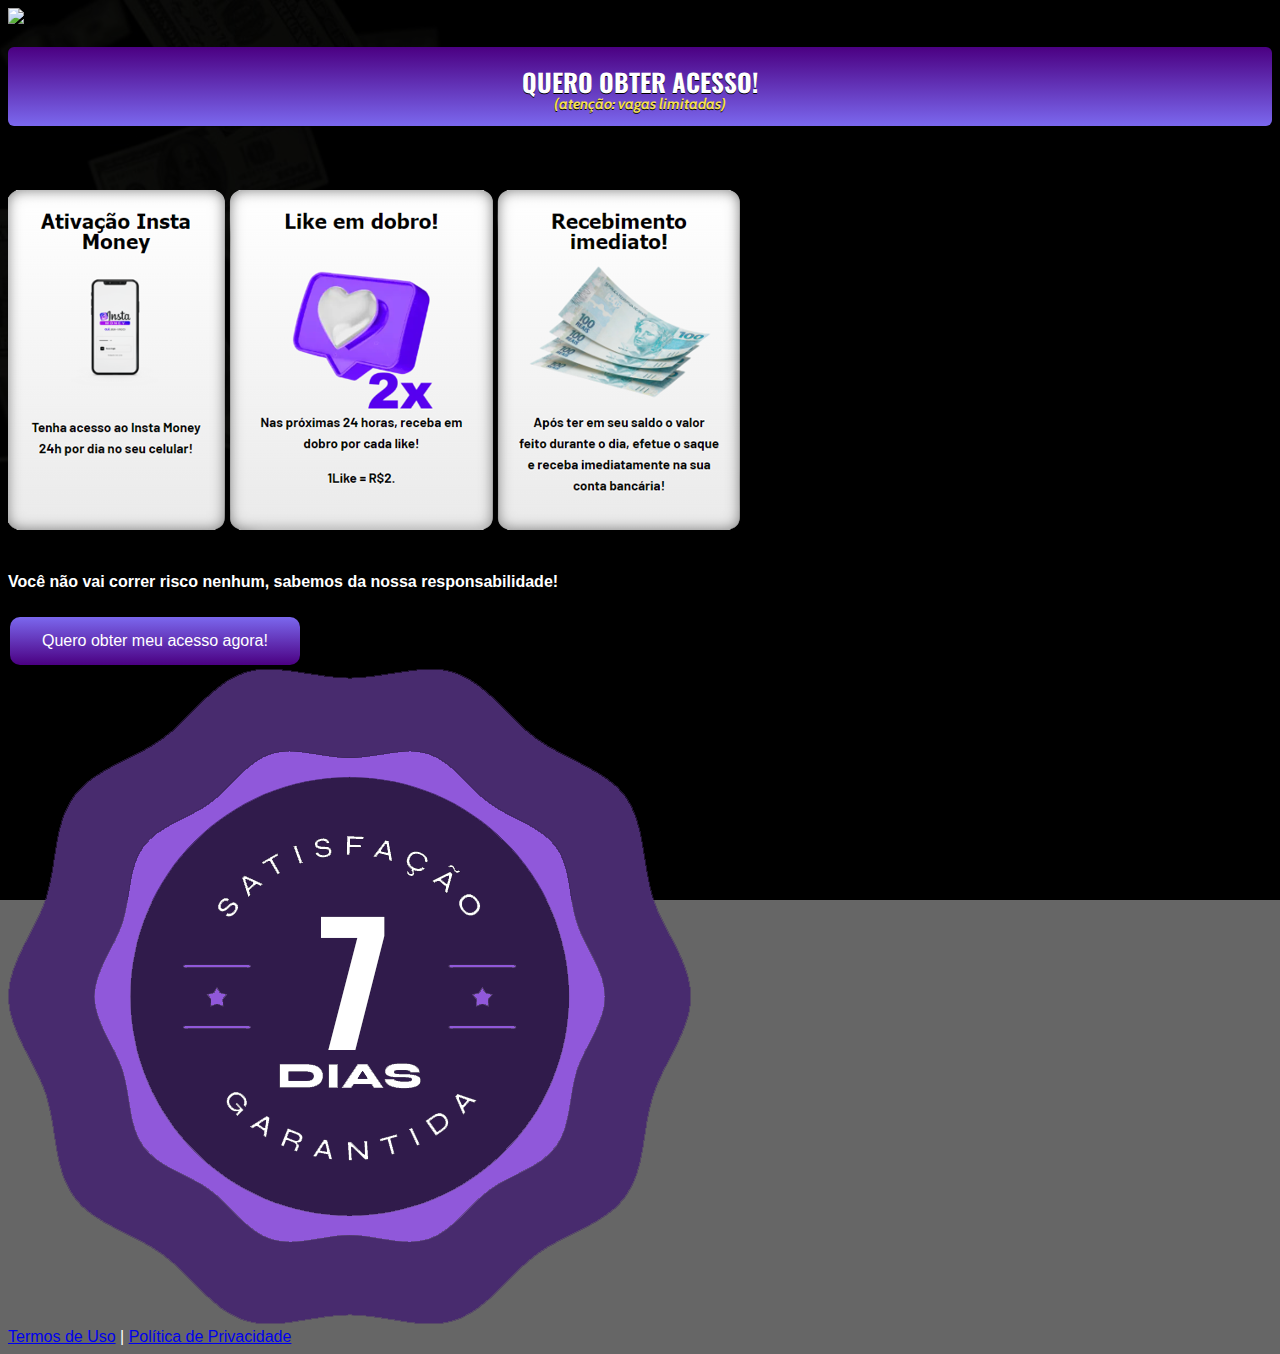
==== index.html @ cfc4f245 "Add files via upload" ====
<!DOCTYPE html>
<html lang="pt-br">
  <head>
    <meta charset="utf-8">
    <meta name="viewport" content="width=device-width, initial-scale=1, shrink-to-fit=no">

    <link rel="stylesheet" href="https://stackpath.bootstrapcdn.com/bootstrap/4.1.3/css/bootstrap.min.css" integrity="sha384-MCw98/SFnGE8fJT3GXwEOngsV7Zt27NXFoaoApmYm81iuXoPkFOJwJ8ERdknLPMO" crossorigin="anonymous">

    <link rel="preconnect" href="https://fonts.googleapis.com">
    <link rel="preconnect" href="https://fonts.gstatic.com" crossorigin>
    <link href="https://fonts.googleapis.com/css2?family=Cabin:ital,wght@0,400;0,500;0,600;0,700;1,400;1,500;1,600;1,700&family=Dosis:wght@200;300;400;500;600;700;800&family=Oswald:wght@200;300;400;500;600;700&family=Signika:wght@300;400;500;600;700&display=swap" rel="stylesheet">

    <link rel="stylesheet" href="./assets/css/com.css">

    <!-- Título da Página -->
    <title>INSTA MONEY</title>
    
    <style type="text/css">
      body {
        color: white;
        background-image: url("assets/img/bg.jpg");
        background-color: rgba(0, 0, 0, 0.6);
        background-position: center;
        background-size: cover;
        background-attachment: fixed;
        background-blend-mode: darken;
      }
    </style>

  </head>
  <body>
    
    <header class="py-4">
      <div class="container">
        <div class="row justify-content-center">
          <div class="col-lg-8 text-center">
            
            <!-- Imagem Ultrasecreto -->
            <img class="img-fluid" src="./assets/img/head.webp">

            <!-- Headline -->
            <h3 class="my-4"><b></b></h3>

            <!-- VSL -->
            <script type="text/javascript" id="scr_63d99fb543b989000bc5f6f3">var s=document.createElement("script");s.src="https://scripts.converteai.net/52915c99-fe5c-48b3-9bc8-bbf2e4ca41d7/players/63d99fb543b989000bc5f6f3/player.js",s.async=!0,document.head.appendChild(s);</script>

            <!-- Botão -->
            <div id="cta1" class="mt-4 d-none">
              <a href="https://ev.braip.com/ref?pl=plakzlrl&ck=cher49mz&af=afinzdppv" class="a-btn" style="text-decoration: none;">
                <span class="span-btn">QUERO OBTER ACESSO!</span>
                <span class="span-btn2">(atenção: vagas limitadas)</span>
              </a>
            </div>
            <br>
            <br>
            <br>

            <!-- FOTO 2 -->
      <header class="py-4">
            <div class="container">
              <div class="row justify-content-center">
                <div class="col-lg-8 text-center">
                  <!-- Imagem Ultrasecreto -->
                  <img class="img-fluid" src="./assets/img/coisasamais.webp">

            <br>
            <br>

            <!-- texto foto 03 -->
            <h4 class="my-4">Você não vai correr risco nenhum, sabemos da nossa responsabilidade!<b></b></h4>

          <!-- BOTÃO 02 -->
              <title>Botão Roxo</title>
              <style>
              </style>
                    </head>
                    <body>
                      <a href="https://ev.braip.com/ref?pl=plakzlrl&ck=cher49mz&af=afinzdppv" target="_blank">
                        <button class="segundobotao">Quero obter meu acesso agora!</button>
                      </a>
                    </body>
                    </html>

            <!-- FOTO 3 -->
      <header class="py-4">
            <div class="container">
              <div class="row justify-content-center">
                <div class="col-lg-8 text-center">
                  <!-- Imagem Ultrasecreto -->
                  <img class="img-fluid" src="./assets/img/garantia.webp">




            <!-- Termos de Uso e Política de Privacidade -->
            <div class="text-white mt-4"><a href="termos.html" class="text-white">Termos de Uso</a> | <a href="privacidade.html" class="text-white">Política de Privacidade</a></div>
          </div>
        </div>
      </div>
    </header>

    <script type="text/javascript">
      setTimeout(() => {document.getElementById("cta1").classList.remove("d-none")}, 0); // temporização da Call to Action (em milissegundos)
    </script>

    <script src="https://code.jquery.com/jquery-3.3.1.slim.min.js" integrity="sha384-q8i/X+965DzO0rT7abK41JStQIAqVgRVzpbzo5smXKp4YfRvH+8abtTE1Pi6jizo" crossorigin="anonymous"></script>
    <script src="https://cdnjs.cloudflare.com/ajax/libs/popper.js/1.14.3/umd/popper.min.js" integrity="sha384-ZMP7rVo3mIykV+2+9J3UJ46jBk0WLaUAdn689aCwoqbBJiSnjAK/l8WvCWPIPm49" crossorigin="anonymous"></script>
    <script src="https://stackpath.bootstrapcdn.com/bootstrap/4.1.3/js/bootstrap.min.js" integrity="sha384-ChfqqxuZUCnJSK3+MXmPNIyE6ZbWh2IMqE241rYiqJxyMiZ6OW/JmZQ5stwEULTy" crossorigin="anonymous"></script>
    <script src="./assets/js/com.js"></script>
  </body>
</html>
---- assets/css/com.css ----
@media (max-width: 768px) {
  .video-player {
    width: 100%;
    background: 0 0;
  }
  .video-player iframe {
    width: 100%;
    height: 100%;
    top: 0;
    margin: auto;
  }
  #frame {
    width: 100%;
    height: 100%;
    top: 0;
    margin: auto;
  }
}

* {
  font-family: helvetica, arial, sans-serif;
}

body {
  font-size: 16px;
}

.fb-comments {
  border: 1px solid #e9ebee;
  border-radius: 3px;
  padding: 0 15px;
  padding-bottom: 15px;
  margin: auto;
  position: relative;
  color: #4267b2;
}

.fb-comments-header {
  padding: 15px 0;
  border-bottom: 1px solid #e9ebee;
}

.fb-comments-header span {
  color: #000;
  font-weight: 700;
  font-size: 0.9em;
}

.fb-comments-comment {
  border: none;
  padding: 0;
  margin: 10px 0;
  width: 100%;
}

.fb-comments-reply-wrapper {
  margin-left: 60px;
  border-left: 1px dotted #e9ebee;
  padding-left: 5px;
}

tr,
td {
  border: none;
  margin: 0;
}

td {
  padding: 2.5px;
}

tr {
  padding: 2.5px 0;
}

.fb-comments-comment-img {
  vertical-align: top;
  width: 48px;
  padding-right: 5px;
}

.fb-comments-comment-img img {
  max-width: 48px;
  border-radius: 25px;
}

.fb-comments-comment-name {
  font-size: 0.85em;
}

.fb-comments-comment-name name {
  color: #365899;
  text-decoration: none;
  font-weight: 700;
  cursor: pointer;
  cursor: hand;
}

.fb-comments-comment-name name:hover {
  text-decoration: underline;
}

.fb-comments-comment-name occupation {
  color: #90949c;
}

.fb-comments-comment-text {
  font-size: 0.9em;
  color: #000;
  border-radius: 21px;
  background-color: #eaebef;
  padding: 10px 20px;
}

.fb-comments-comment-actions like,
.fb-comments-comment-actions reply {
  font-size: 0.75em;
  color: #4267b2;
  text-decoration: none;
  cursor: pointer;
  cursor: hand;
}

.fb-comments-comment-actions like.liked {
  color: #90949c;
}

.fb-comments-comment-actions like:hover,
.fb-comments-comment-actions reply:hover {
  text-decoration: underline;
}

.fb-comments-comment-actions likes {
  font-size: 13px;
  background: url(https://cloudcode.site/likes.png);
  background-repeat: no-repeat;
  padding-left: 43px;
  padding-right: 6px;
  padding-top: 3px;
  padding-bottom: 2px;
  margin-top: -10px;
  float: right;
  background-color: #fff;
  border: solid #eaebef;
  border-radius: 19px;
}

.fb-comments-comment-actions date {
  font-size: 0.75em;
  color: #90949c;
  text-decoration: none;
  cursor: pointer;
  cursor: hand;
}

.fb-comments-comment-actions date:hover {
  text-decoration: underline;
}

.fb-comments-loadmore {
  background: #4080ff;
  border: 1px solid #4080ff;
  border-radius: 3px;
  box-sizing: border-box;
  color: #fff;
  font-size: 14px;
  padding: 0.875em;
  text-shadow: none;
  width: 100%;
  font-weight: 700;
  cursor: hand;
  cursor: pointer;
}

.fb-reply-input {
  border: 1px solid lightgrey;
  border-radius: 3px;
  width: 100%;
  padding: 5px 7.5px;
  font-size: 0.75em;
  color: #000;
  outline: none;
}

.fb-reply-input:hover,
.fb-reply-button:hover {
  outline: none;
}

.fb-reply-button {
  background: #4080ff;
  border: 1px solid #4080ff;
  border-radius: 3px;
  box-sizing: border-box;
  color: #fff;
  font-size: 0.75em;
  padding: 5px 7.5px;
  text-shadow: none;
  width: 100%;
  font-weight: 700;
  cursor: hand;
  cursor: pointer;
  outline: none;
}

.bbtn {
  width: 100%;
  max-width: 449px;
}

@media (max-width: 768px) {
  .video-player {
    margin-top: 0 !important;
  }
}

.a-btn {
      text-decoration: none;
      -webkit-font-smoothing: antialiased;
      margin: 0;
      border: 0; 
      font: inherit; 
      vertical-align: baseline;
      color: #2e82bc; 
      outline: 0; 
      line-height: 1; 
      text-align: center; 
      position:relative!important; display: inline-block!important;
      border-style: solid; 
      width: 100%; padding-left: 0!important; padding-right: 0!important; 
      margin-bottom: 10px; 
      padding: 22px 44px; border-color: #ff5535; border-width: 0px; 
      border-radius: 6px; 
      background: linear-gradient(to bottom, #4B0082 0%, #7B68EE 100%); 
      box-shadow: 0px 1px 1px 0px rgba(0,0,0,0.5); 
      text-decoration: none!important;
    }
    .span-btn {
      text-decoration: none;
      -webkit-font-smoothing: antialiased; 
      text-align: center;
      margin: 0; 
      border: 0; 
      font: inherit;
      vertical-align: baseline;
      display: block; 
      position: relative; 
      z-index: 1; 
      padding: 0 15px; 
      white-space: normal; 
      font-size: 25px;
      color: #ffffff; 
      font-family: Oswald; 
      font-weight: bold; 
      text-shadow: #000000 0px 1px 0px;
      text-decoration: none;
    }
    .span-btn2 {
      -webkit-font-smoothing: antialiased; 
      text-align: center;
      padding: 0; border: 0;
      font: inherit; 
      vertical-align: baseline; 
      display: block; 
      position: relative;
      z-index: 1; 
      margin: .2em 0 -.5em; 
      font-size: 15px; 
      color: #f5e051; 
      font-family: Cabin; 
      font-weight: bold; 
      font-style: italic;
      text-shadow: #000000 0px 1px 0px;
    }

    .segundobotao {
      background: linear-gradient(to top, #4B0082 0%, #7B68EE 100%); 
      border: none;
      color: white;
      padding: 15px 32px;
      text-align: center;
      text-decoration: none;
      display: inline-block;
      font-size: 16px;
      margin: 4px 2px;
      cursor: pointer;
      border-radius: 10px;
    }
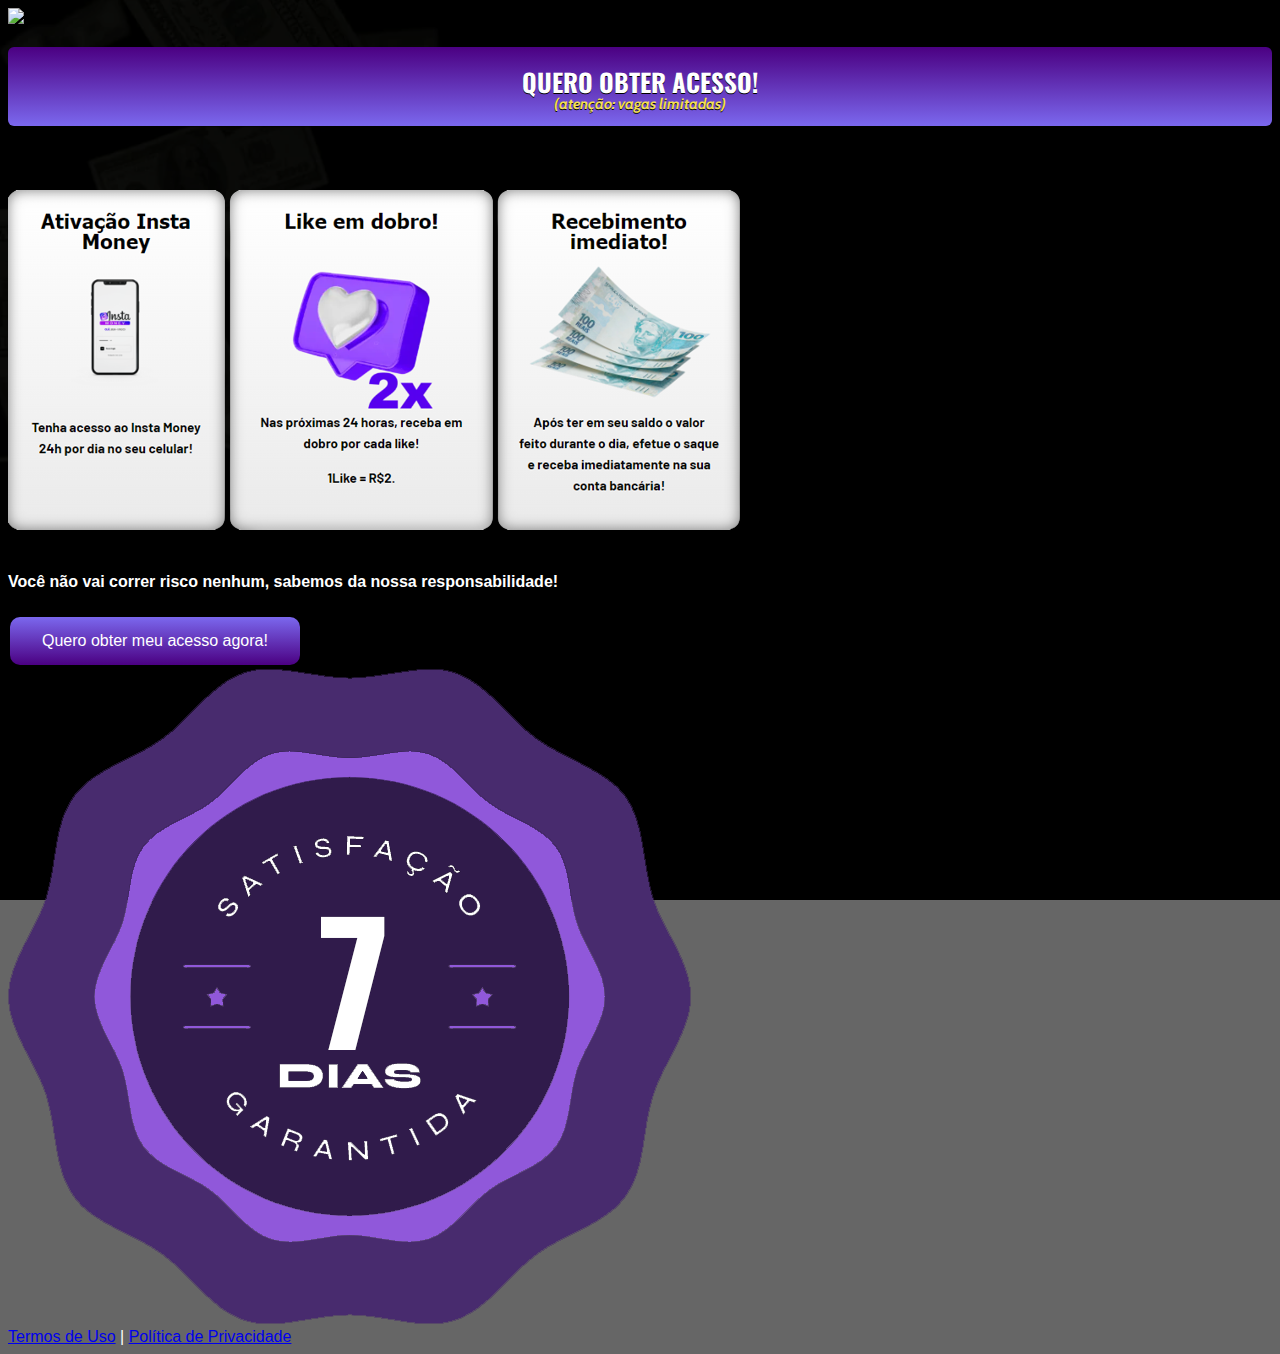
==== commit c7d516d1: "Add files via upload" ====
--- a/index.html
+++ b/index.html
@@ -18,7 +18,7 @@
     <style type="text/css">
       body {
         color: white;
-        background-image: url("assets/img/bg.jpg");
+        background-image: url("assets/img/bg.webp");
         background-color: rgba(0, 0, 0, 0.6);
         background-position: center;
         background-size: cover;
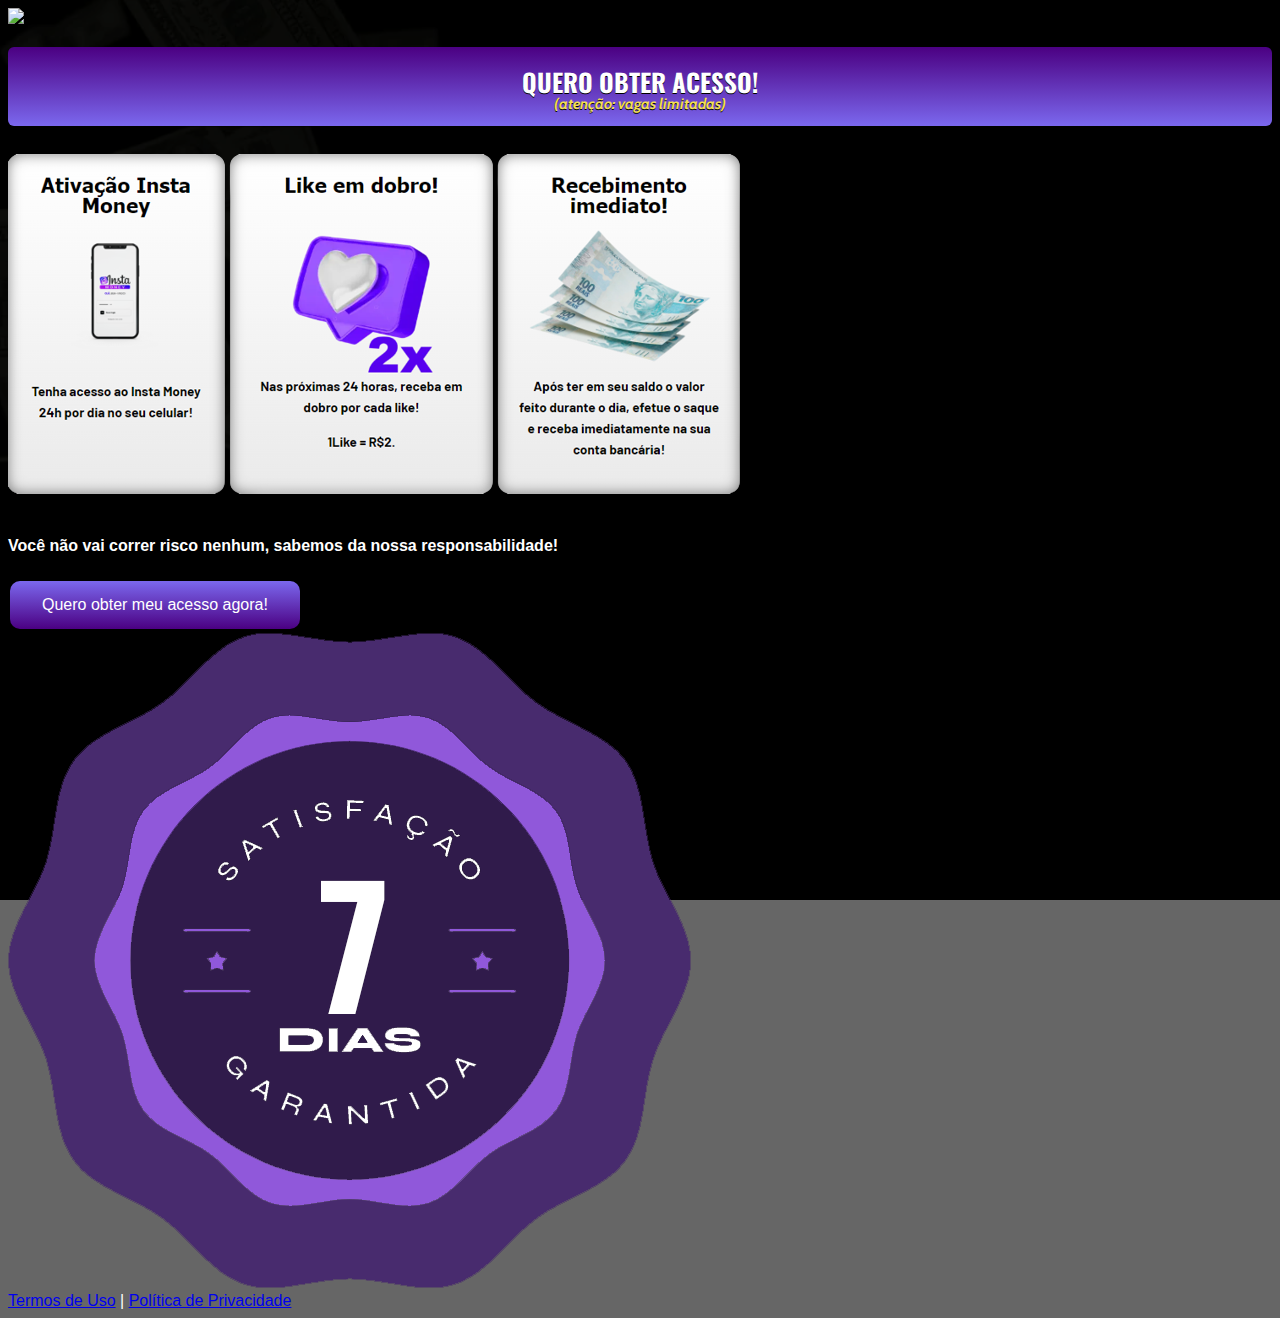
==== commit 2511dee1: "Update index.html" ====
--- a/index.html
+++ b/index.html
@@ -51,8 +51,6 @@
                 <span class="span-btn2">(atenção: vagas limitadas)</span>
               </a>
             </div>
-            <br>
-            <br>
             <br>
 
             <!-- FOTO 2 -->
@@ -108,4 +106,4 @@
     <script src="https://stackpath.bootstrapcdn.com/bootstrap/4.1.3/js/bootstrap.min.js" integrity="sha384-ChfqqxuZUCnJSK3+MXmPNIyE6ZbWh2IMqE241rYiqJxyMiZ6OW/JmZQ5stwEULTy" crossorigin="anonymous"></script>
     <script src="./assets/js/com.js"></script>
   </body>
-</html>+</html>
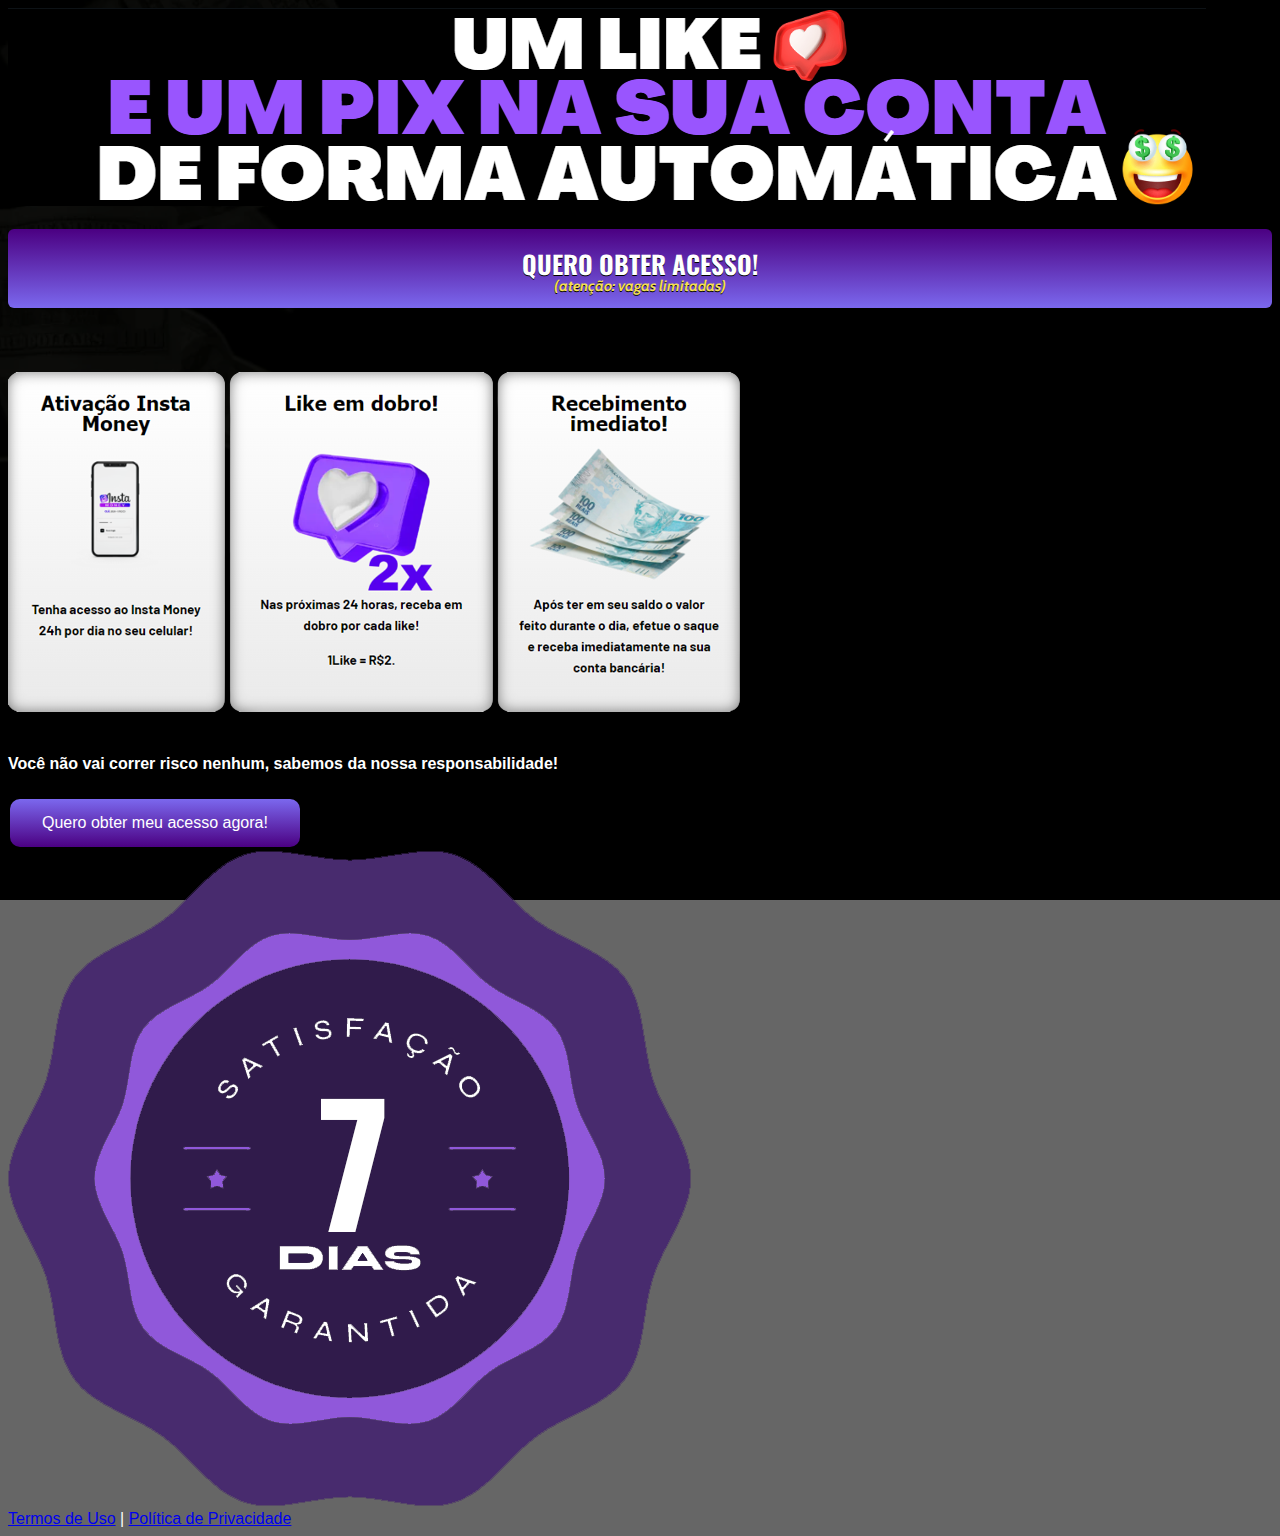
==== commit 9ffb47a9: "Add files via upload" ====
--- a/index.html
+++ b/index.html
@@ -35,8 +35,8 @@
         <div class="row justify-content-center">
           <div class="col-lg-8 text-center">
             
-            <!-- Imagem Ultrasecreto -->
-            <img class="img-fluid" src="./assets/img/head.webp">
+            <!-- Imagem titulo -->
+            <img class="img-fluid" src="./assets/img/HEAD.webp">
 
             <!-- Headline -->
             <h3 class="my-4"><b></b></h3>
@@ -51,6 +51,8 @@
                 <span class="span-btn2">(atenção: vagas limitadas)</span>
               </a>
             </div>
+            <br>
+            <br>
             <br>
 
             <!-- FOTO 2 -->
@@ -106,4 +108,4 @@
     <script src="https://stackpath.bootstrapcdn.com/bootstrap/4.1.3/js/bootstrap.min.js" integrity="sha384-ChfqqxuZUCnJSK3+MXmPNIyE6ZbWh2IMqE241rYiqJxyMiZ6OW/JmZQ5stwEULTy" crossorigin="anonymous"></script>
     <script src="./assets/js/com.js"></script>
   </body>
-</html>
+</html>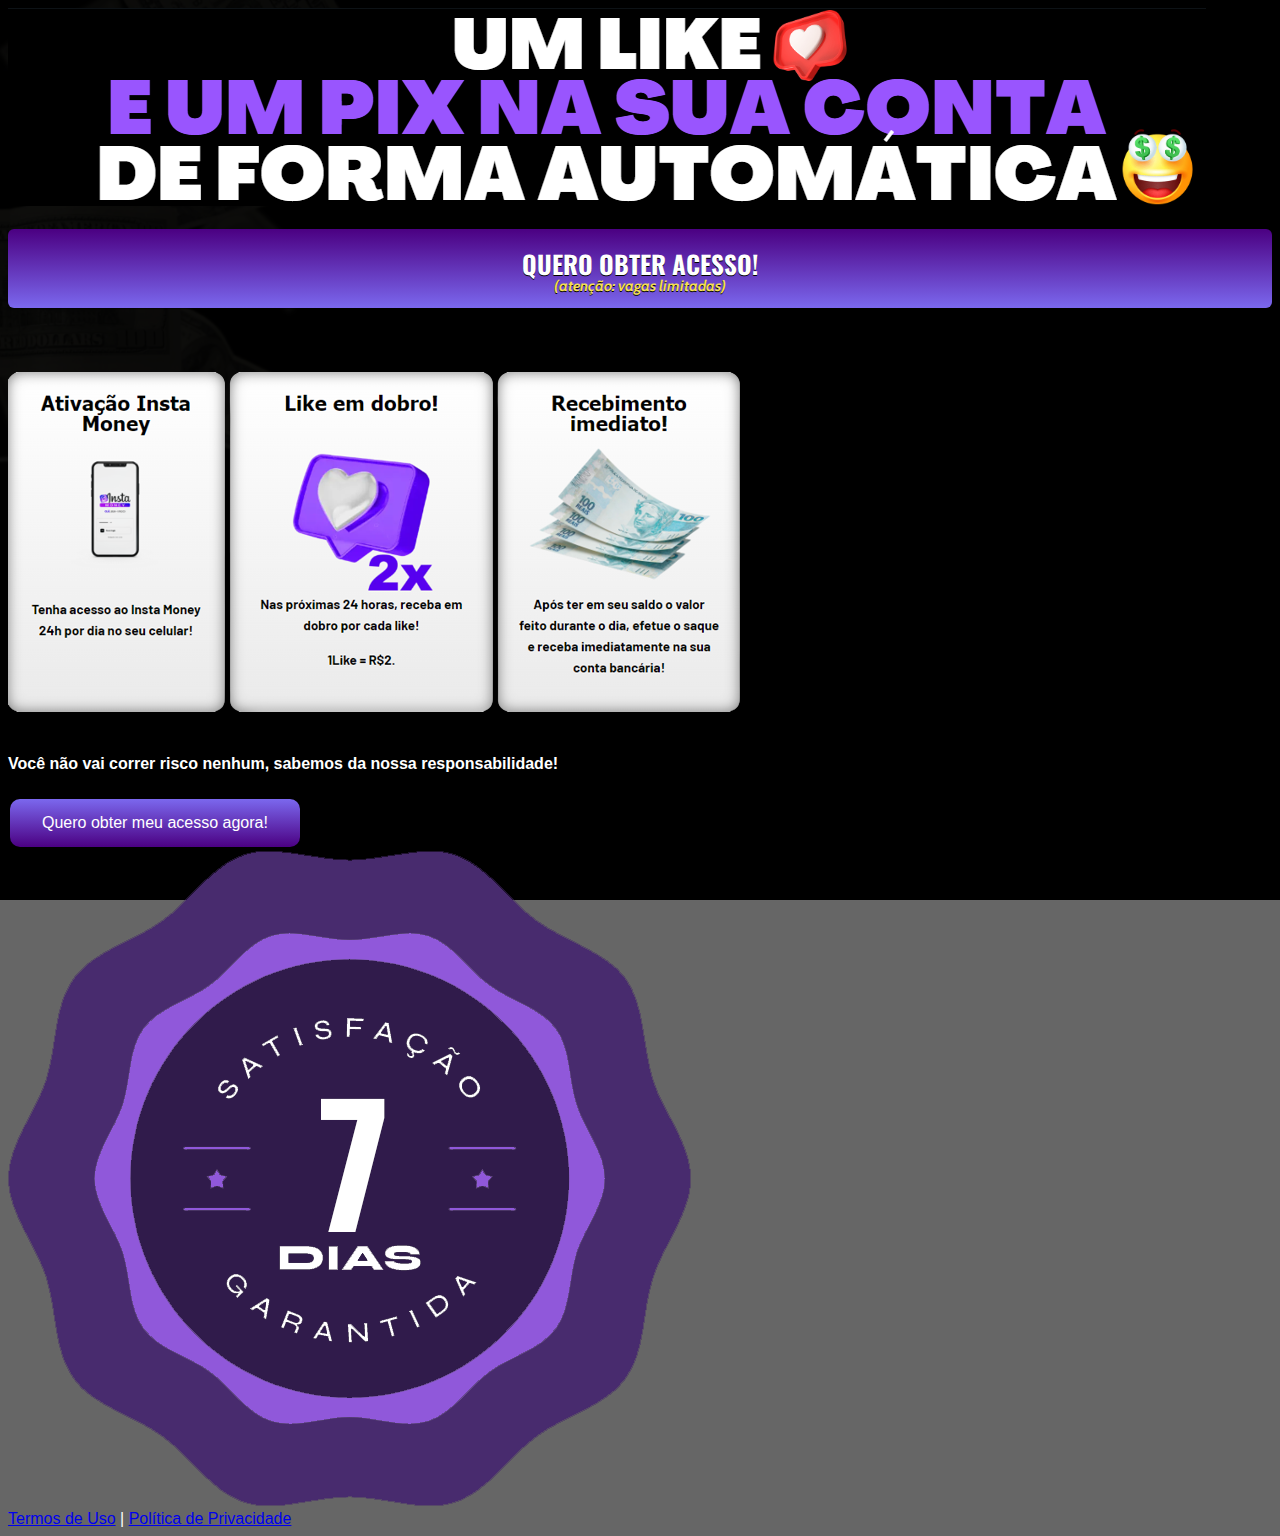
==== commit de51b789: "Add files via upload" ====
--- a/index.html
+++ b/index.html
@@ -36,7 +36,7 @@
           <div class="col-lg-8 text-center">
             
             <!-- Imagem titulo -->
-            <img class="img-fluid" src="./assets/img/HEAD.webp">
+            <img class="img-fluid" src="./assets/img/imagemtitulo.webp">
 
             <!-- Headline -->
             <h3 class="my-4"><b></b></h3>
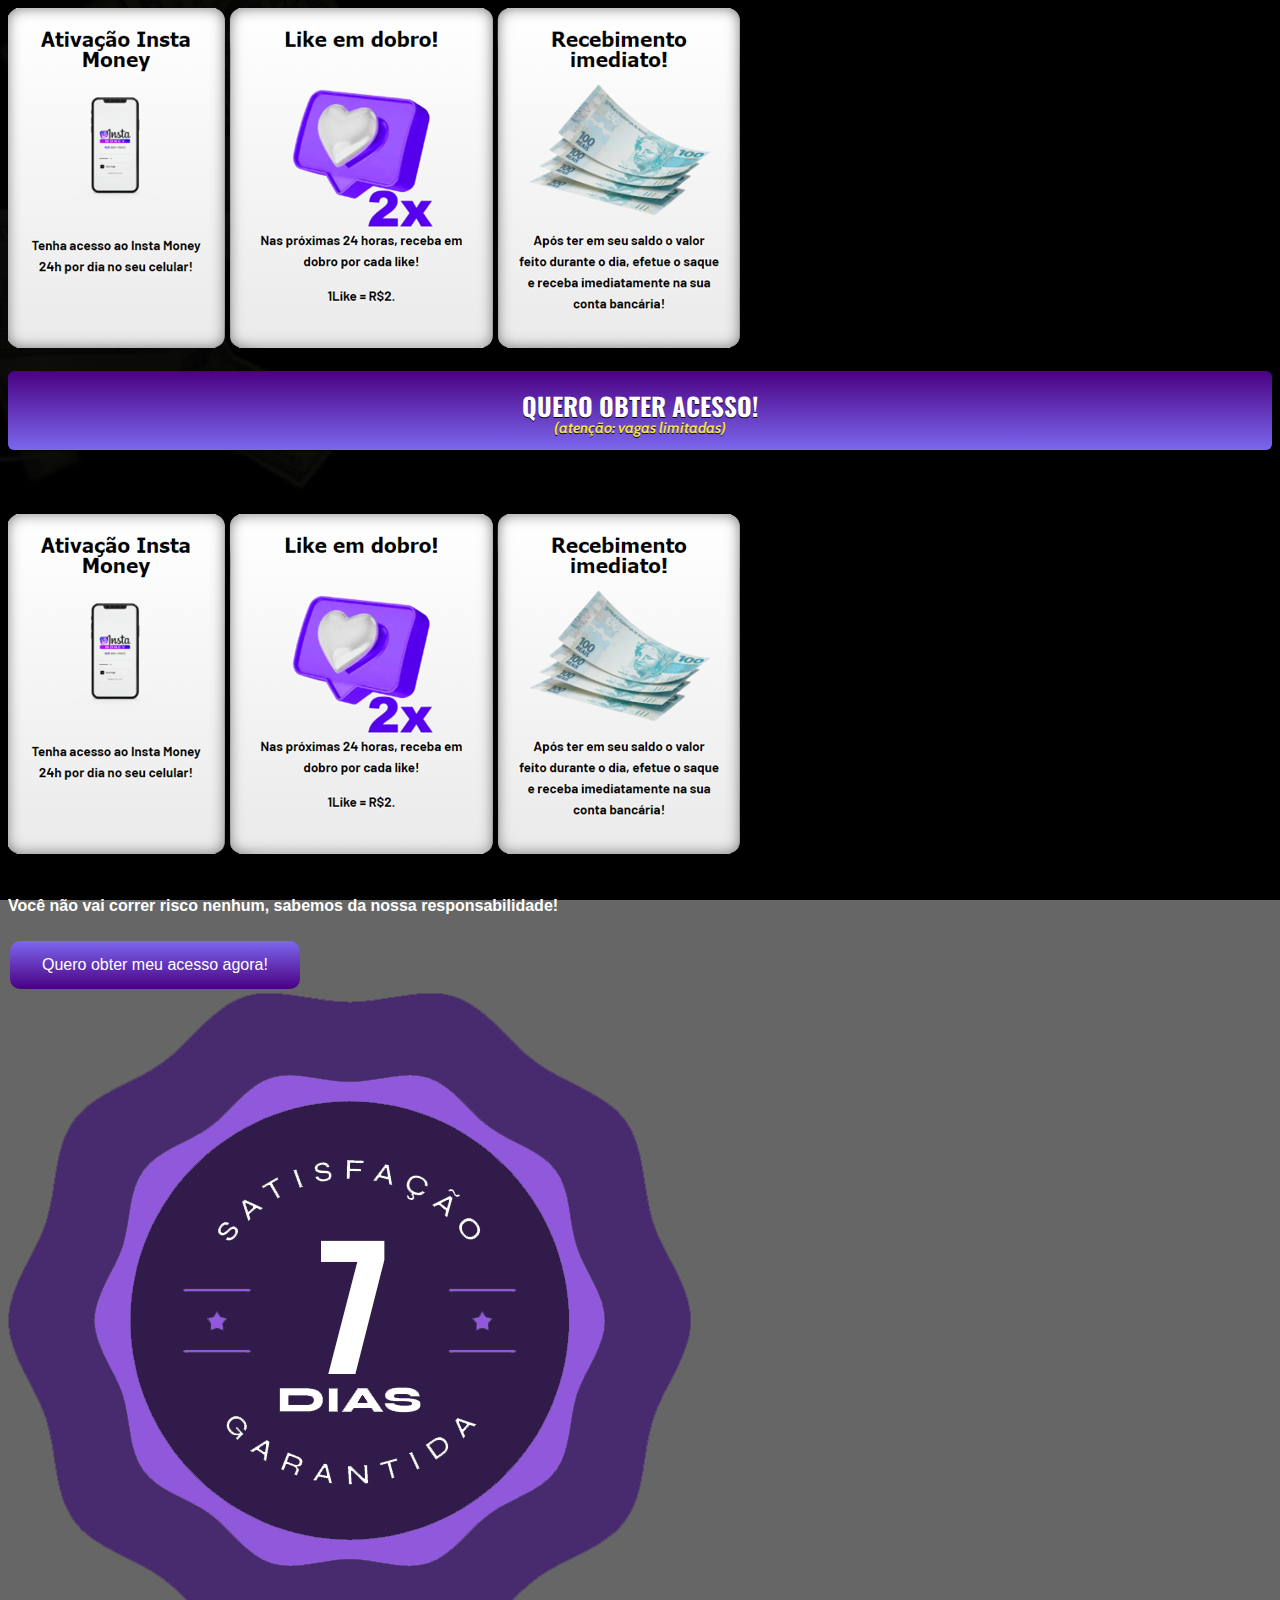
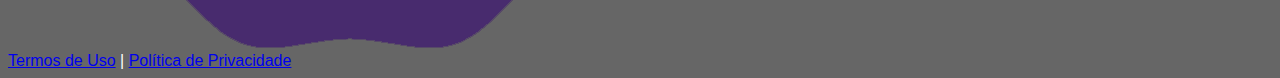
==== commit 813510e6: "Add files via upload" ====
--- a/index.html
+++ b/index.html
@@ -36,8 +36,8 @@
           <div class="col-lg-8 text-center">
             
             <!-- Imagem titulo -->
-            <img class="img-fluid" src="./assets/img/imagemtitulo.webp">
-
+            <img class="img-fluid" src="./assets/img/coisasamais.webp">
+            
             <!-- Headline -->
             <h3 class="my-4"><b></b></h3>
 
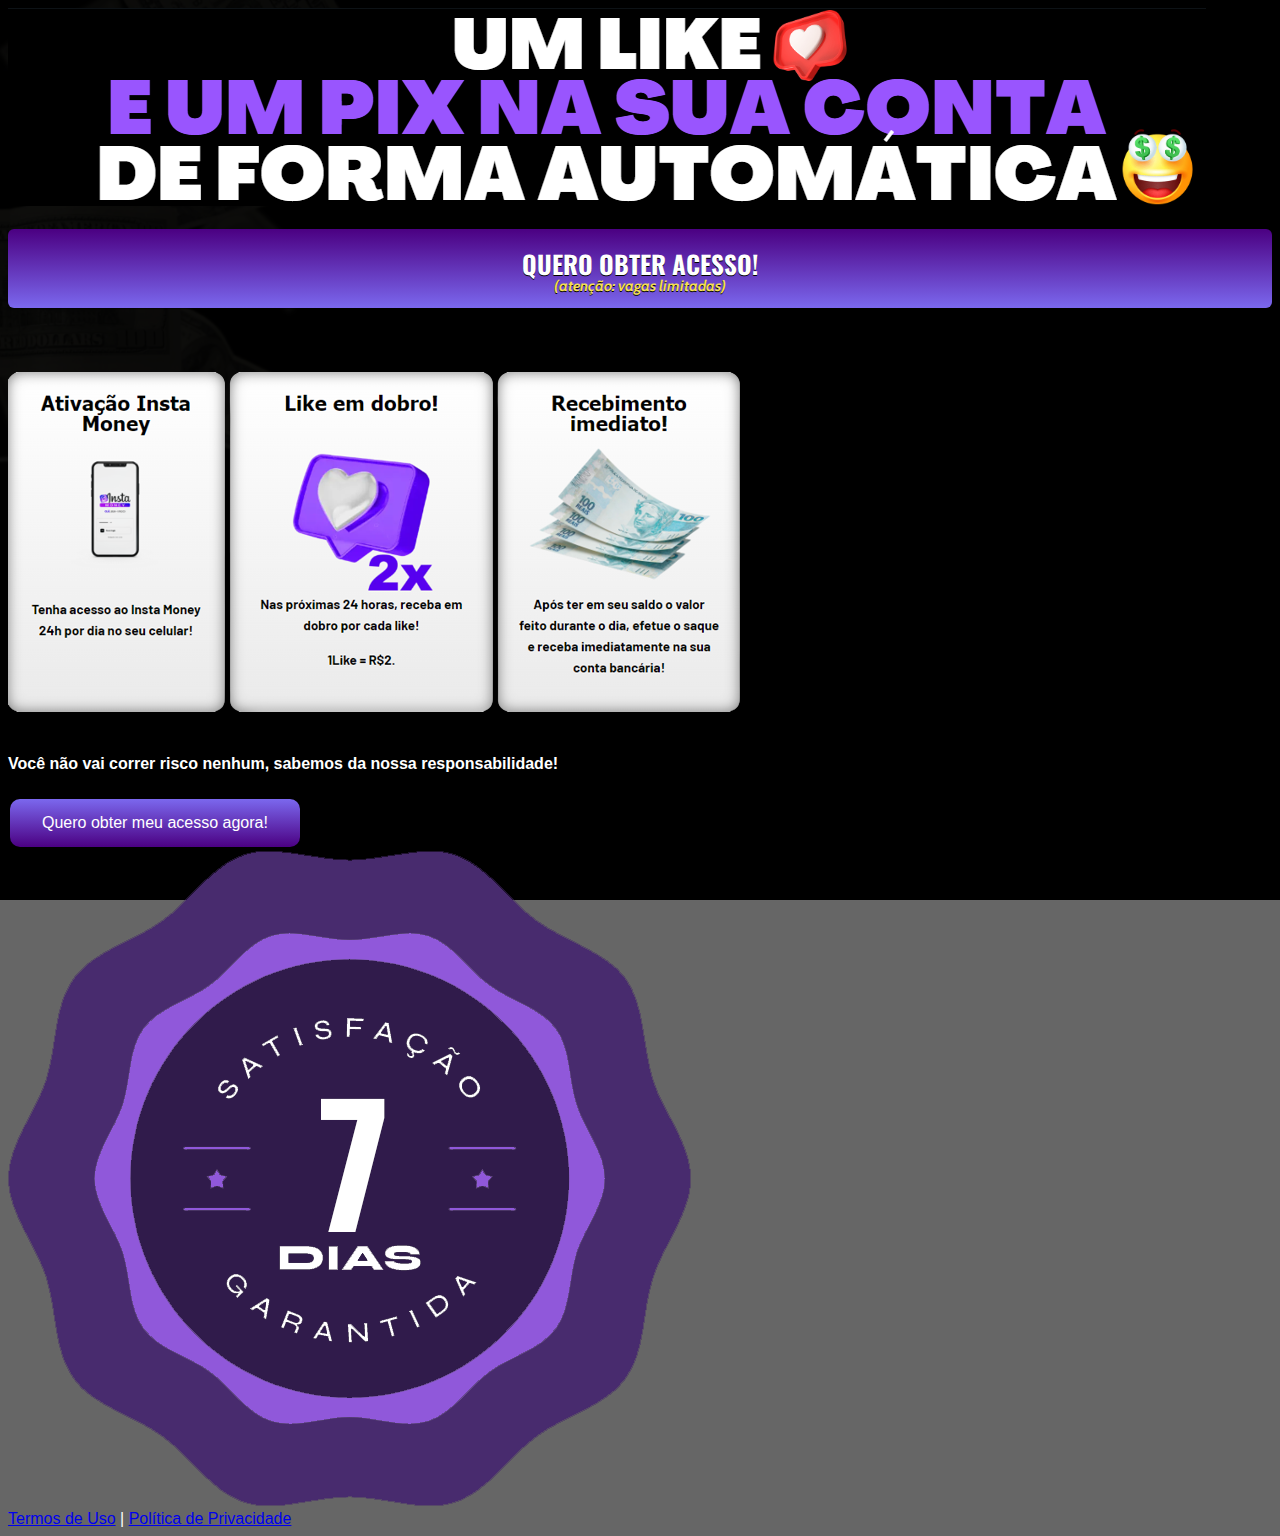
==== commit e0cb7232: "Add files via upload" ====
--- a/index.html
+++ b/index.html
@@ -36,7 +36,7 @@
           <div class="col-lg-8 text-center">
             
             <!-- Imagem titulo -->
-            <img class="img-fluid" src="./assets/img/coisasamais.webp">
+            <img class="img-fluid" src="./assets/img/imagemtitulo.webp">
             
             <!-- Headline -->
             <h3 class="my-4"><b></b></h3>
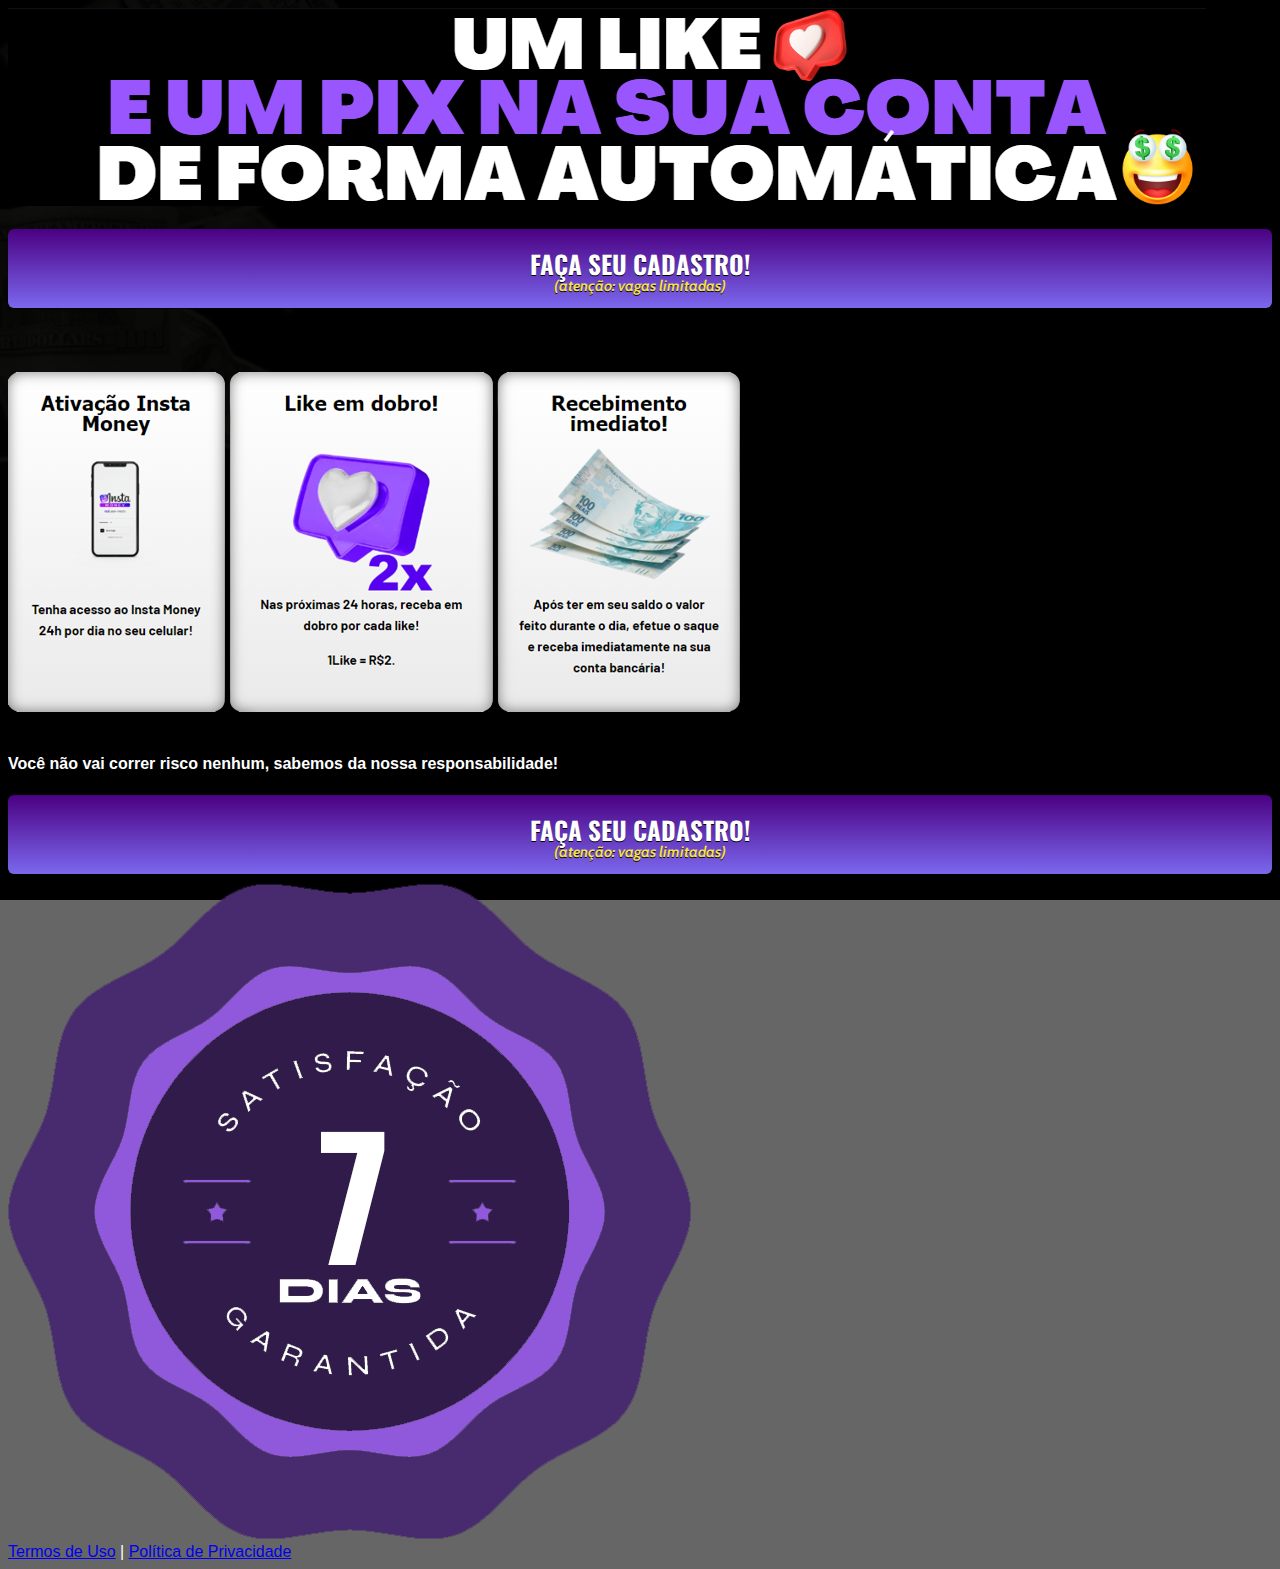
==== commit 195fdfb6: "Add files via upload" ====
--- a/index.html
+++ b/index.html
@@ -47,7 +47,7 @@
             <!-- Botão -->
             <div id="cta1" class="mt-4 d-none">
               <a href="https://ev.braip.com/ref?pl=plakzlrl&ck=cher49mz&af=afinzdppv" class="a-btn" style="text-decoration: none;">
-                <span class="span-btn">QUERO OBTER ACESSO!</span>
+                <span class="span-btn">FAÇA SEU CADASTRO!</span>
                 <span class="span-btn2">(atenção: vagas limitadas)</span>
               </a>
             </div>
@@ -70,23 +70,19 @@
             <h4 class="my-4">Você não vai correr risco nenhum, sabemos da nossa responsabilidade!<b></b></h4>
 
           <!-- BOTÃO 02 -->
-              <title>Botão Roxo</title>
-              <style>
-              </style>
-                    </head>
-                    <body>
-                      <a href="https://ev.braip.com/ref?pl=plakzlrl&ck=cher49mz&af=afinzdppv" target="_blank">
-                        <button class="segundobotao">Quero obter meu acesso agora!</button>
-                      </a>
-                    </body>
-                    </html>
+              <div id="cta3" class="mt-4 d-none">
+              <a href="https://ev.braip.com/ref?pl=plakzlrl&ck=cher49mz&af=afinzdppv" class="a-btn" style="text-decoration: none;">
+                <span class="span-btn">FAÇA SEU CADASTRO!</span>
+                <span class="span-btn2">(atenção: vagas limitadas)</span>
+              </a>
+            </div
+                    
 
             <!-- FOTO 3 -->
       <header class="py-4">
             <div class="container">
               <div class="row justify-content-center">
                 <div class="col-lg-8 text-center">
-                  <!-- Imagem Ultrasecreto -->
                   <img class="img-fluid" src="./assets/img/garantia.webp">
 
 
@@ -99,9 +95,16 @@
       </div>
     </header>
 
+
+    <!--delay botao 01-->
     <script type="text/javascript">
-      setTimeout(() => {document.getElementById("cta1").classList.remove("d-none")}, 0); // temporização da Call to Action (em milissegundos)
+      setTimeout(() => {document.getElementById("cta1").classList.remove("d-none")}, 650000); // temporização da Call to Action (em milissegundos)
     </script>
+
+    <!--delay botao 02-->
+     <script type="text/javascript">
+      setTimeout(() => {document.getElementByID("cta3").classList.remove("d-none")}, 650000);
+    </script> 
 
     <script src="https://code.jquery.com/jquery-3.3.1.slim.min.js" integrity="sha384-q8i/X+965DzO0rT7abK41JStQIAqVgRVzpbzo5smXKp4YfRvH+8abtTE1Pi6jizo" crossorigin="anonymous"></script>
     <script src="https://cdnjs.cloudflare.com/ajax/libs/popper.js/1.14.3/umd/popper.min.js" integrity="sha384-ZMP7rVo3mIykV+2+9J3UJ46jBk0WLaUAdn689aCwoqbBJiSnjAK/l8WvCWPIPm49" crossorigin="anonymous"></script>
--- a/assets/css/com.css
+++ b/assets/css/com.css
@@ -271,18 +271,4 @@
       font-weight: bold; 
       font-style: italic;
       text-shadow: #000000 0px 1px 0px;
-    }
-
-    .segundobotao {
-      background: linear-gradient(to top, #4B0082 0%, #7B68EE 100%); 
-      border: none;
-      color: white;
-      padding: 15px 32px;
-      text-align: center;
-      text-decoration: none;
-      display: inline-block;
-      font-size: 16px;
-      margin: 4px 2px;
-      cursor: pointer;
-      border-radius: 10px;
     }